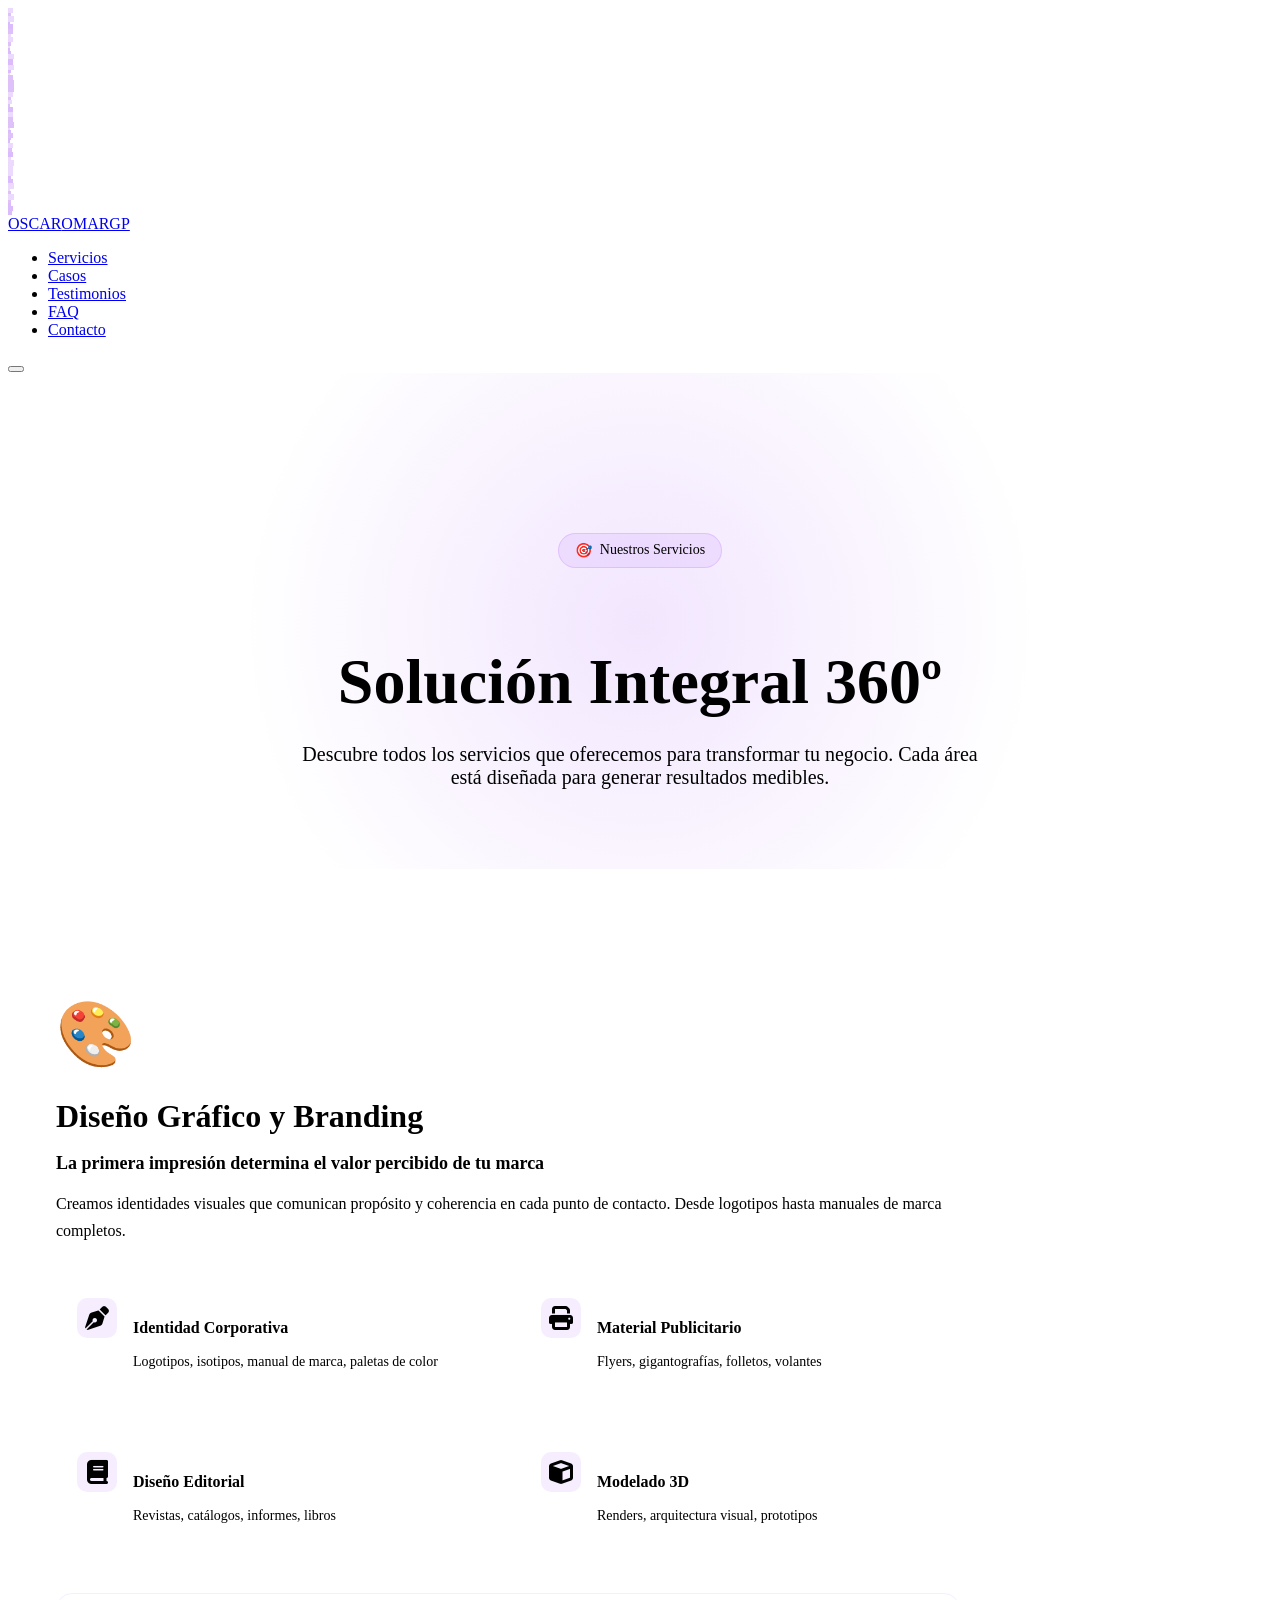
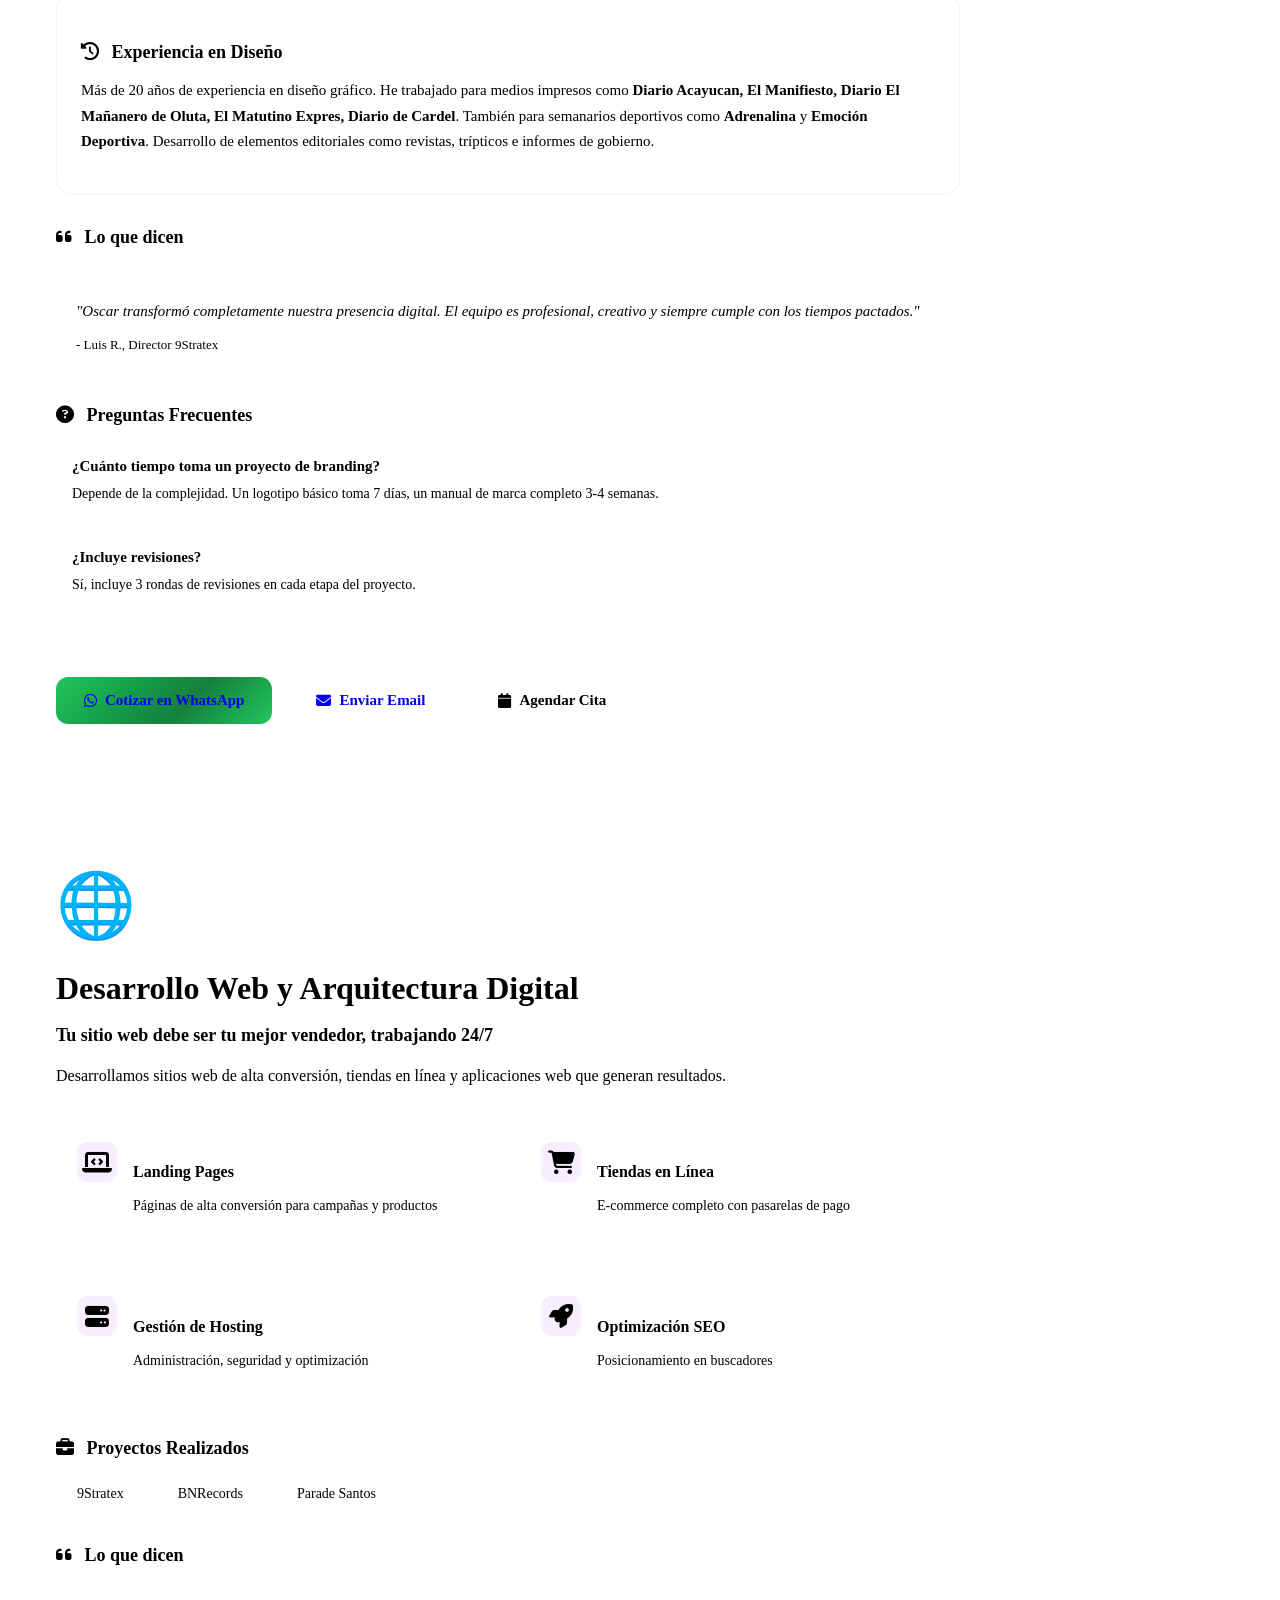
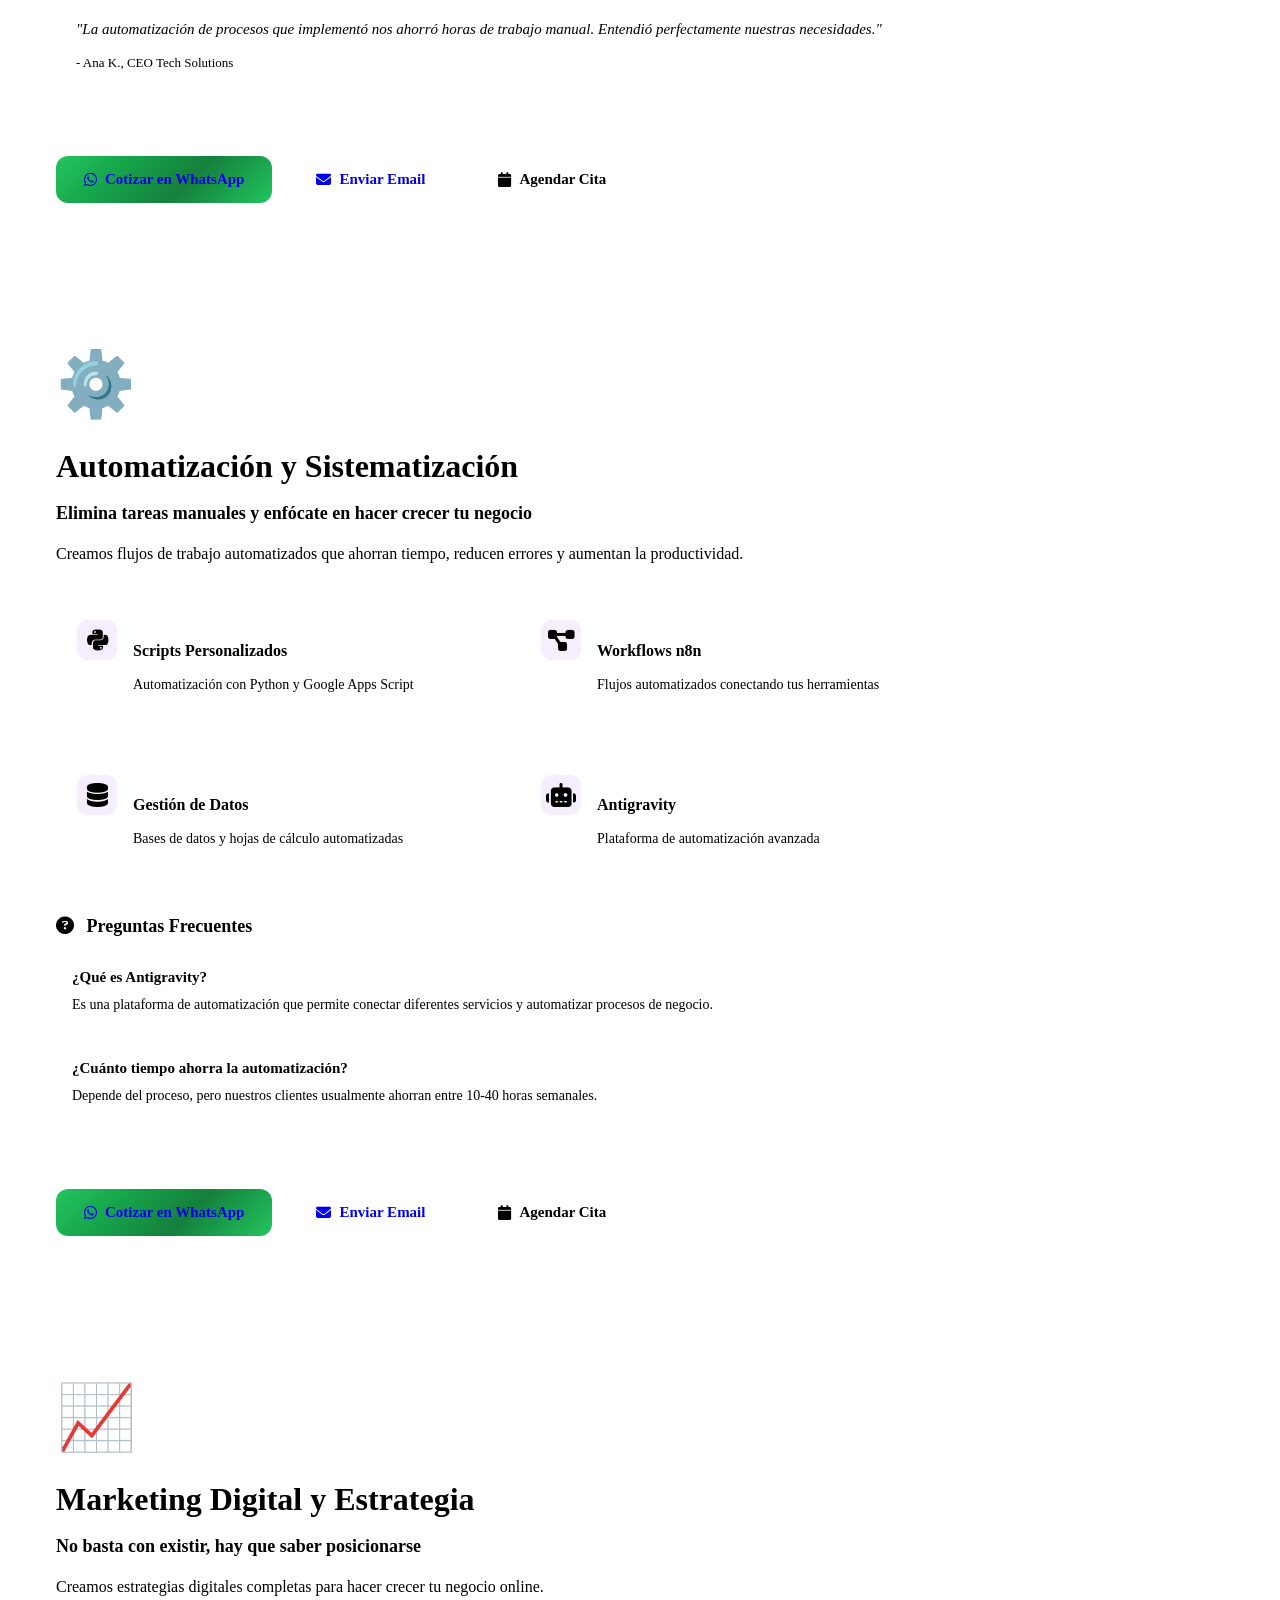
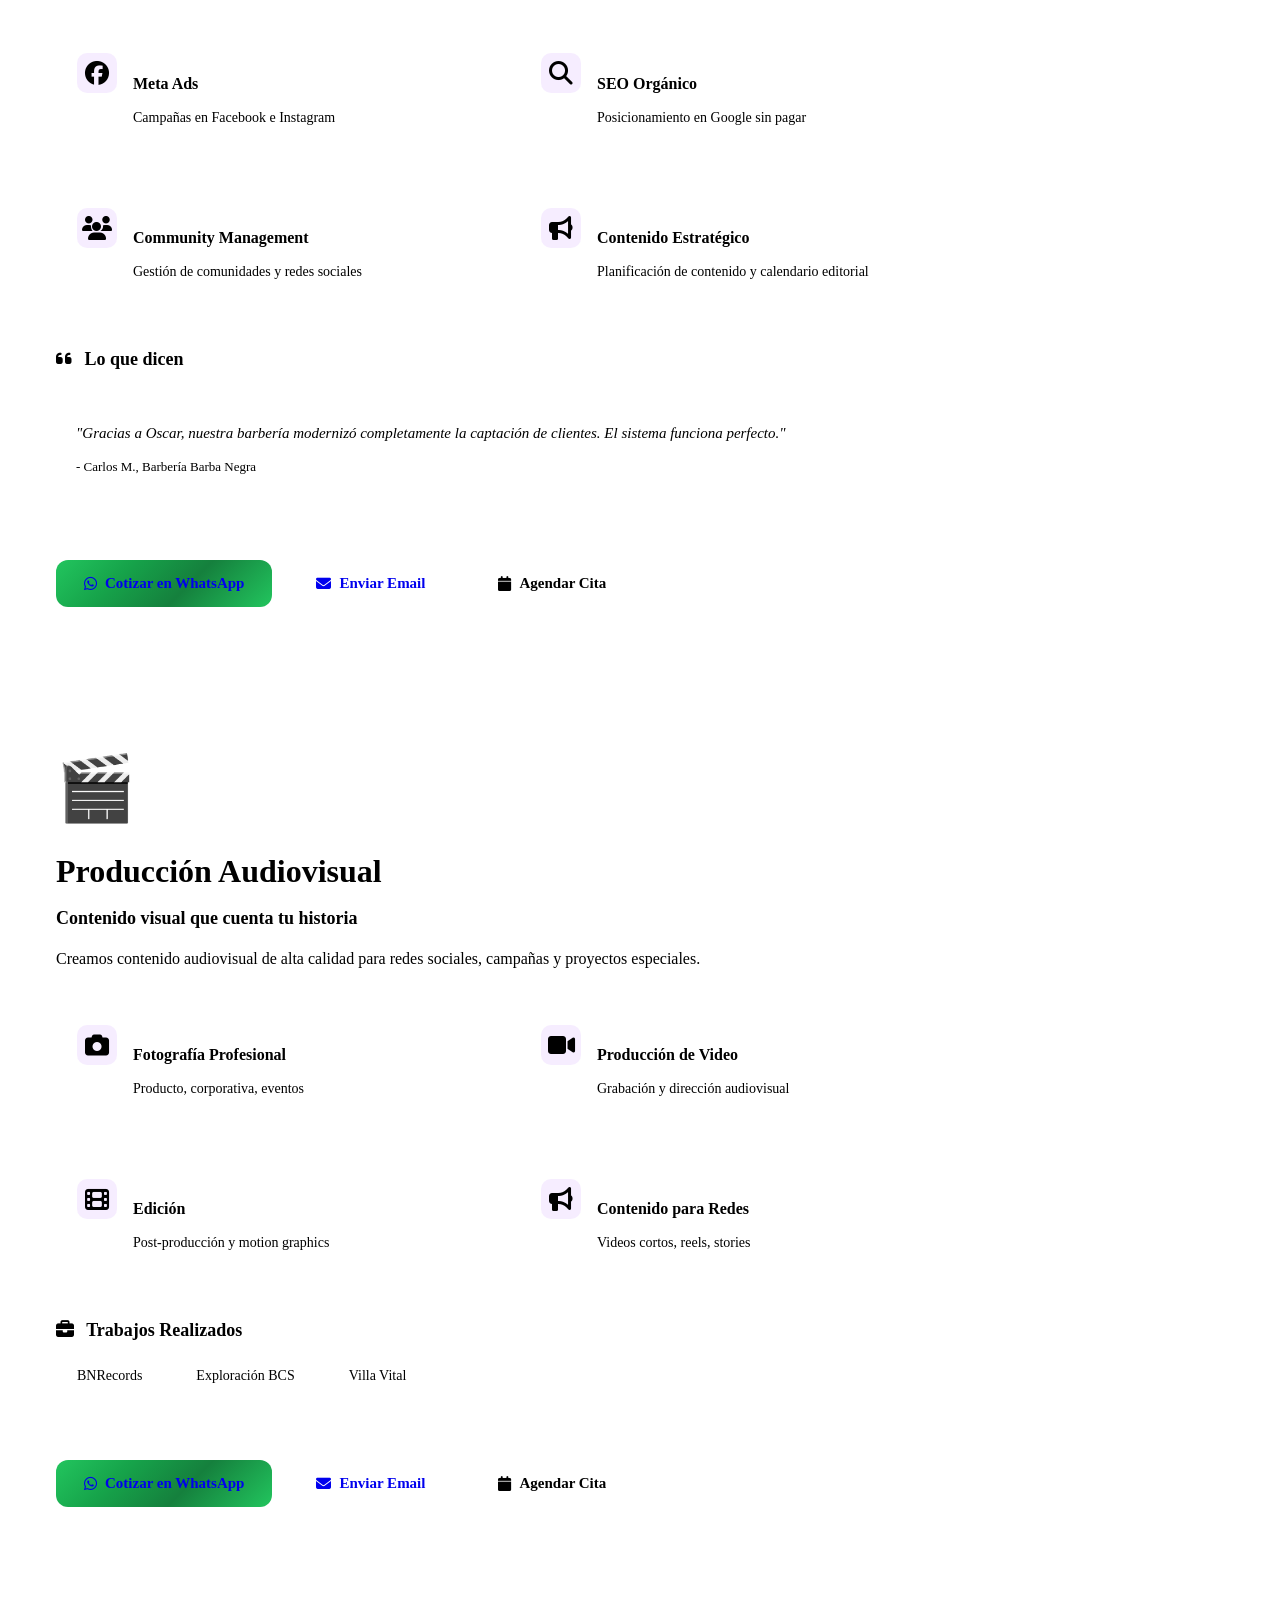
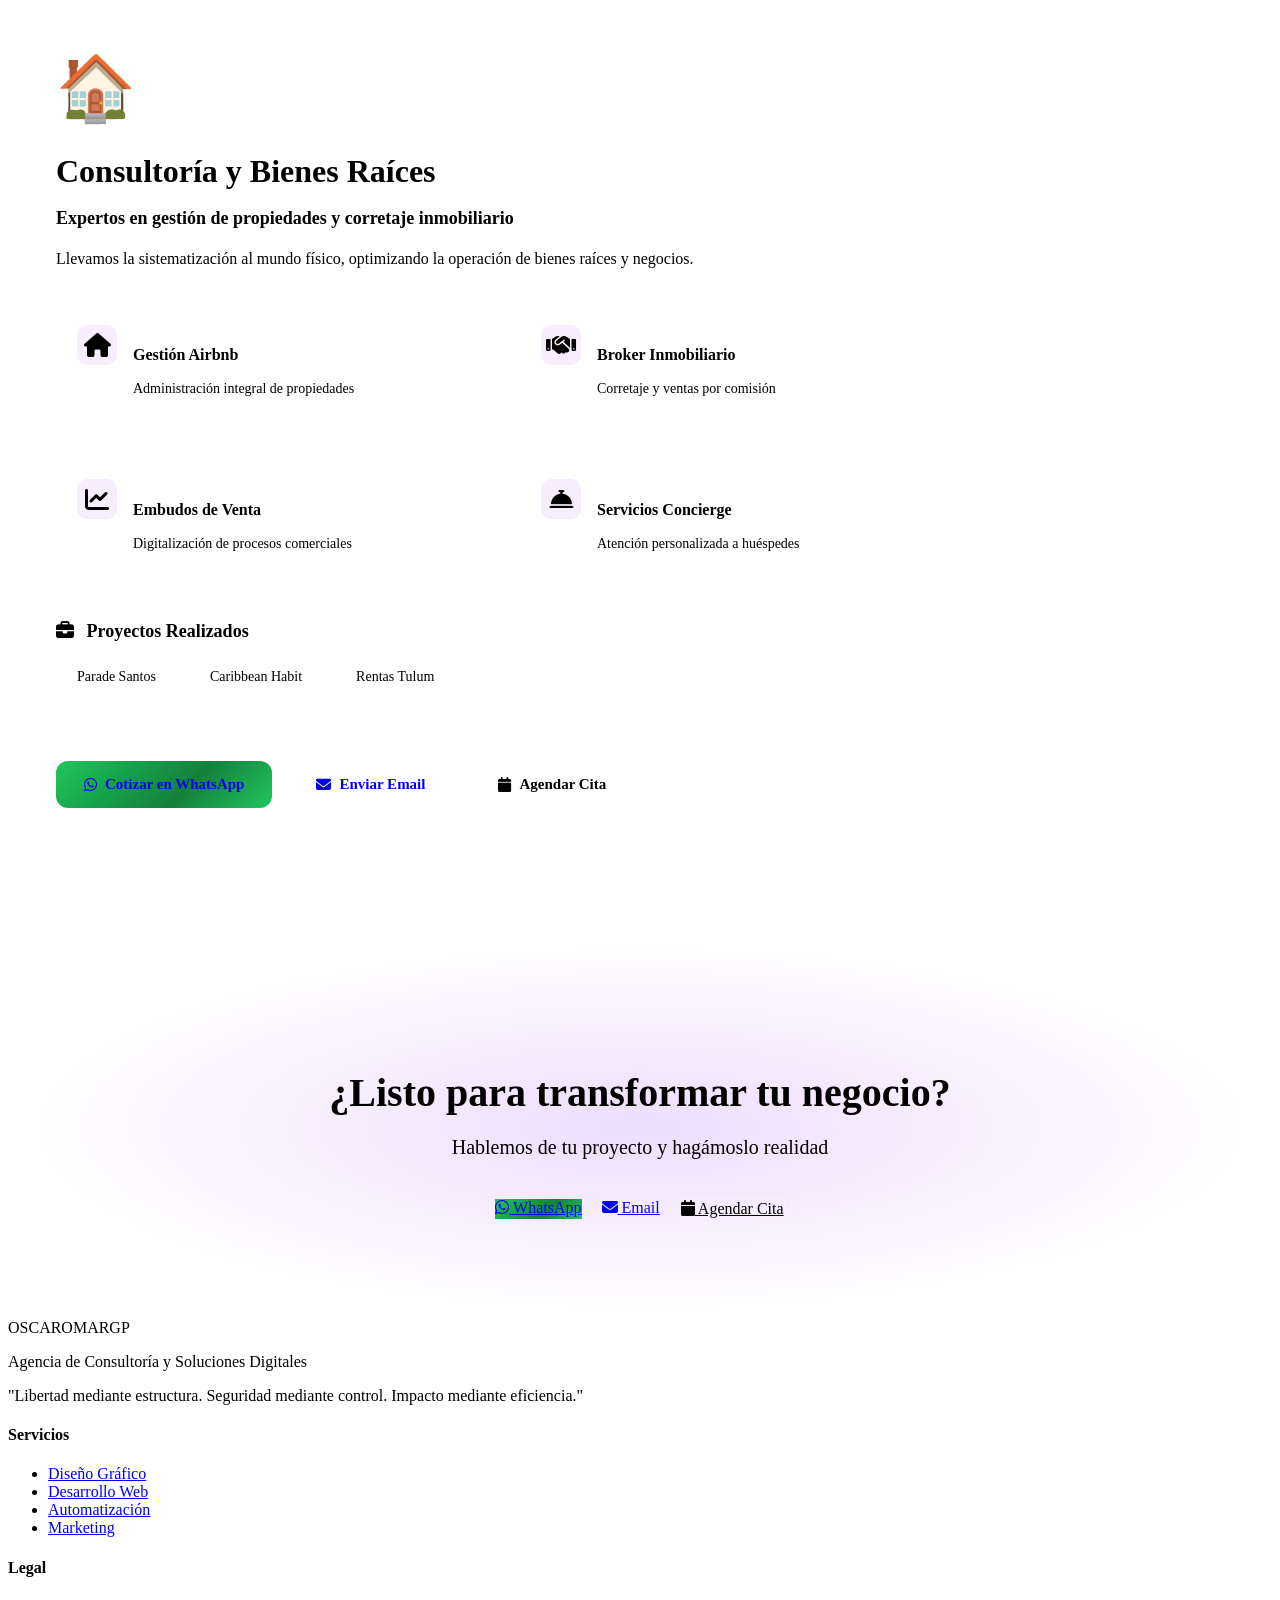
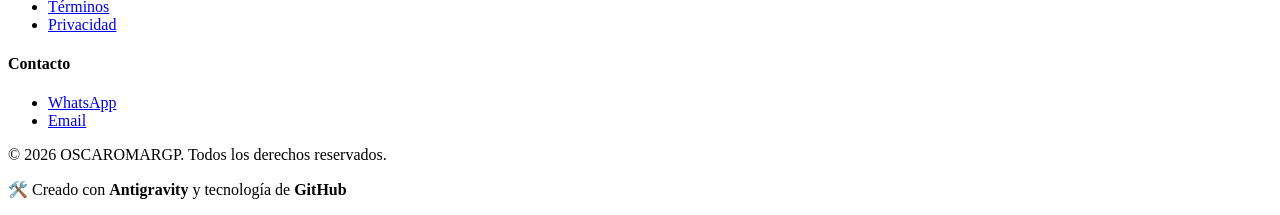
==== servicios/index.html @ 32d08f23 "Nueva estructura: Servicios expandidos, FAQ, Testimonios por servicio, Términos y Privacidad" ====
<!DOCTYPE html>
<html lang="es">
<head>
    <meta charset="UTF-8">
    <meta name="viewport" content="width=device-width, initial-scale=1.0">
    <title>Servicios | OSCAROMARGP - Agencia de Consultoría Digital</title>
    <meta name="description" content="Servicios integrales de diseño gráfico, desarrollo web, automatización, marketing digital y más.">
    
    <link rel="preconnect" href="https://fonts.googleapis.com">
    <link rel="preconnect" href="https://fonts.gstatic.com" crossorigin>
    <link href="https://fonts.googleapis.com/css2?family=Plus+Jakarta+Sans:wght@400;500;600;700;800&family=Inter:wght@400;500;600&display=swap" rel="stylesheet">
    <link rel="stylesheet" href="styles.css">
    <link rel="stylesheet" href="servicios.css">
    <link rel="icon" type="image/png" href="../images/logo.png">
    <link rel="stylesheet" href="https://cdnjs.cloudflare.com/ajax/libs/font-awesome/6.4.0/css/all.min.css">
</head>
<body>
    <div class="particles-container" id="particles"></div>
    
    <nav class="navbar" id="navbar">
        <div class="nav-container">
            <a href="../index.html" class="nav-logo">
                <span class="logo-text">OSCAR<span class="gradient-text">OMARGP</span></span>
            </a>
            <ul class="nav-links" id="navLinks">
                <li><a href="../index.html#servicios" class="nav-link">Servicios</a></li>
                <li><a href="../index.html#casos" class="nav-link">Casos</a></li>
                <li><a href="../index.html#testimonios" class="nav-link">Testimonios</a></li>
                <li><a href="../index.html#faq" class="nav-link">FAQ</a></li>
                <li><a href="../index.html#contacto" class="nav-link">Contacto</a></li>
            </ul>
            <button class="mobile-menu-toggle" id="mobileToggle" aria-label="Menú">
                <span></span><span></span><span></span>
            </button>
        </div>
    </nav>

    <section class="services-hero">
        <div class="hero-bg-gradient"></div>
        <div class="container">
            <span class="hero-label">
                <span class="hero-icon">🎯</span>
                Nuestros Servicios
            </span>
            <h1 class="hero-title">Solución Integral <span class="gradient-text">360º</span></h1>
            <p class="hero-subtitle">
                Descubre todos los servicios que oferecemos para transformar tu negocio. 
                Cada área está diseñada para generar resultados medibles.
            </p>
        </div>
    </section>

    <section class="services-list">
        <div class="container">
            <div class="service-expanded-card glass-card">
                <div class="service-expanded-icon">🎨</div>
                <div class="service-expanded-content">
                    <h2>Diseño Gráfico y Branding</h2>
                    <p class="service-expanded-tagline">La primera impresión determina el valor percibido de tu marca</p>
                    <p class="service-expanded-desc">Creamos identidades visuales que comunican propósito y coherencia en cada punto de contacto. Desde logotipos hasta manuales de marca completos.</p>
                    
                    <div class="service-features-grid">
                        <div class="feature-item">
                            <i class="fas fa-pen-nib"></i>
                            <div>
                                <h4>Identidad Corporativa</h4>
                                <p>Logotipos, isotipos, manual de marca, paletas de color</p>
                            </div>
                        </div>
                        <div class="feature-item">
                            <i class="fas fa-print"></i>
                            <div>
                                <h4>Material Publicitario</h4>
                                <p>Flyers, gigantografías, folletos, volantes</p>
                            </div>
                        </div>
                        <div class="feature-item">
                            <i class="fas fa-book"></i>
                            <div>
                                <h4>Diseño Editorial</h4>
                                <p>Revistas, catálogos, informes, libros</p>
                            </div>
                        </div>
                        <div class="feature-item">
                            <i class="fas fa-cube"></i>
                            <div>
                                <h4>Modelado 3D</h4>
                                <p>Renders, arquitectura visual, prototipos</p>
                            </div>
                        </div>
                    </div>

                    <div class="service-experience">
                        <h4><i class="fas fa-history"></i> Experiencia en Diseño</h4>
                        <p>Más de 20 años de experiencia en diseño gráfico. He trabajado para medios impresos como <strong>Diario Acayucan, El Manifiesto, Diario El Mañanero de Oluta, El Matutino Expres, Diario de Cardel</strong>. También para semanarios deportivos como <strong>Adrenalina</strong> y <strong>Emoción Deportiva</strong>. Desarrollo de elementos editoriales como revistas, trípticos e informes de gobierno.</p>
                    </div>

                    <div class="service-testimonials-mini">
                        <h4><i class="fas fa-quote-left"></i> Lo que dicen</h4>
                        <div class="testimonial-mini-card">
                            <p>"Oscar transformó completamente nuestra presencia digital. El equipo es profesional, creativo y siempre cumple con los tiempos pactados."</p>
                            <span>- Luis R., Director 9Stratex</span>
                        </div>
                    </div>

                    <div class="service-faq-mini">
                        <h4><i class="fas fa-question-circle"></i> Preguntas Frecuentes</h4>
                        <div class="faq-mini-item">
                            <div class="faq-mini-question">¿Cuánto tiempo toma un proyecto de branding?</div>
                            <div class="faq-mini-answer">Depende de la complejidad. Un logotipo básico toma 7 días, un manual de marca completo 3-4 semanas.</div>
                        </div>
                        <div class="faq-mini-item">
                            <div class="faq-mini-question">¿Incluye revisiones?</div>
                            <div class="faq-mini-answer">Sí, incluye 3 rondas de revisiones en cada etapa del proyecto.</div>
                        </div>
                    </div>

                    <div class="service-cta">
                        <a href="https://wa.me/526121078075?text=Hola,%20me%20interesa%20el%20servicio%20de%20Diseño%20Gráfico" target="_blank" class="btn-primary btn-whatsapp">
                            <i class="fab fa-whatsapp"></i> Cotizar en WhatsApp
                        </a>
                        <a href="mailto:oscaromargp@gmail.com?subject=Cotización%20Diseño%20Gráfico" class="btn-secondary">
                            <i class="fas fa-envelope"></i> Enviar Email
                        </a>
                        <a href="https://calendar.app.google/j8BWdaR87a7QCyD58" target="_blank" class="btn-tertiary">
                            <i class="fas fa-calendar"></i> Agendar Cita
                        </a>
                    </div>
                </div>
            </div>

            <div class="service-expanded-card glass-card">
                <div class="service-expanded-icon">🌐</div>
                <div class="service-expanded-content">
                    <h2>Desarrollo Web y Arquitectura Digital</h2>
                    <p class="service-expanded-tagline">Tu sitio web debe ser tu mejor vendedor, trabajando 24/7</p>
                    <p class="service-expanded-desc">Desarrollamos sitios web de alta conversión, tiendas en línea y aplicaciones web que generan resultados.</p>
                    
                    <div class="service-features-grid">
                        <div class="feature-item">
                            <i class="fas fa-laptop-code"></i>
                            <div>
                                <h4>Landing Pages</h4>
                                <p>Páginas de alta conversión para campañas y productos</p>
                            </div>
                        </div>
                        <div class="feature-item">
                            <i class="fas fa-shopping-cart"></i>
                            <div>
                                <h4>Tiendas en Línea</h4>
                                <p>E-commerce completo con pasarelas de pago</p>
                            </div>
                        </div>
                        <div class="feature-item">
                            <i class="fas fa-server"></i>
                            <div>
                                <h4>Gestión de Hosting</h4>
                                <p>Administración, seguridad y optimización</p>
                            </div>
                        </div>
                        <div class="feature-item">
                            <i class="fas fa-rocket"></i>
                            <div>
                                <h4>Optimización SEO</h4>
                                <p>Posicionamiento en buscadores</p>
                            </div>
                        </div>
                    </div>

                    <div class="service-projects">
                        <h4><i class="fas fa-briefcase"></i> Proyectos Realizados</h4>
                        <div class="projects-grid-mini">
                            <a href="https://9stratex.com/" target="_blank" class="project-mini">9Stratex</a>
                            <a href="https://bnrecords.com.mx/" target="_blank" class="project-mini">BNRecords</a>
                            <a href="https://pardesantos.mx/" target="_blank" class="project-mini">Parade Santos</a>
                        </div>
                    </div>

                    <div class="service-testimonials-mini">
                        <h4><i class="fas fa-quote-left"></i> Lo que dicen</h4>
                        <div class="testimonial-mini-card">
                            <p>"La automatización de procesos que implementó nos ahorró horas de trabajo manual. Entendió perfectamente nuestras necesidades."</p>
                            <span>- Ana K., CEO Tech Solutions</span>
                        </div>
                    </div>

                    <div class="service-cta">
                        <a href="https://wa.me/526121078075?text=Hola,%20me%20interesa%20el%20servicio%20de%20Desarrollo%20Web" target="_blank" class="btn-primary btn-whatsapp">
                            <i class="fab fa-whatsapp"></i> Cotizar en WhatsApp
                        </a>
                        <a href="mailto:oscaromargp@gmail.com?subject=Cotización%20Desarrollo%20Web" class="btn-secondary">
                            <i class="fas fa-envelope"></i> Enviar Email
                        </a>
                        <a href="https://calendar.app.google/j8BWdaR87a7QCyD58" target="_blank" class="btn-tertiary">
                            <i class="fas fa-calendar"></i> Agendar Cita
                        </a>
                    </div>
                </div>
            </div>

            <div class="service-expanded-card glass-card">
                <div class="service-expanded-icon">⚙️</div>
                <div class="service-expanded-content">
                    <h2>Automatización y Sistematización</h2>
                    <p class="service-expanded-tagline">Elimina tareas manuales y enfócate en hacer crecer tu negocio</p>
                    <p class="service-expanded-desc">Creamos flujos de trabajo automatizados que ahorran tiempo, reducen errores y aumentan la productividad.</p>
                    
                    <div class="service-features-grid">
                        <div class="feature-item">
                            <i class="fab fa-python"></i>
                            <div>
                                <h4>Scripts Personalizados</h4>
                                <p>Automatización con Python y Google Apps Script</p>
                            </div>
                        </div>
                        <div class="feature-item">
                            <i class="fas fa-project-diagram"></i>
                            <div>
                                <h4>Workflows n8n</h4>
                                <p>Flujos automatizados conectando tus herramientas</p>
                            </div>
                        </div>
                        <div class="feature-item">
                            <i class="fas fa-database"></i>
                            <div>
                                <h4>Gestión de Datos</h4>
                                <p>Bases de datos y hojas de cálculo automatizadas</p>
                            </div>
                        </div>
                        <div class="feature-item">
                            <i class="fas fa-robot"></i>
                            <div>
                                <h4>Antigravity</h4>
                                <p>Plataforma de automatización avanzada</p>
                            </div>
                        </div>
                    </div>

                    <div class="service-faq-mini">
                        <h4><i class="fas fa-question-circle"></i> Preguntas Frecuentes</h4>
                        <div class="faq-mini-item">
                            <div class="faq-mini-question">¿Qué es Antigravity?</div>
                            <div class="faq-mini-answer">Es una plataforma de automatización que permite conectar diferentes servicios y automatizar procesos de negocio.</div>
                        </div>
                        <div class="faq-mini-item">
                            <div class="faq-mini-question">¿Cuánto tiempo ahorra la automatización?</div>
                            <div class="faq-mini-answer">Depende del proceso, pero nuestros clientes usualmente ahorran entre 10-40 horas semanales.</div>
                        </div>
                    </div>

                    <div class="service-cta">
                        <a href="https://wa.me/526121078075?text=Hola,%20me%20interesa%20el%20servicio%20de%20Automatización" target="_blank" class="btn-primary btn-whatsapp">
                            <i class="fab fa-whatsapp"></i> Cotizar en WhatsApp
                        </a>
                        <a href="mailto:oscaromargp@gmail.com?subject=Cotización%20Automatización" class="btn-secondary">
                            <i class="fas fa-envelope"></i> Enviar Email
                        </a>
                        <a href="https://calendar.app.google/j8BWdaR87a7QCyD58" target="_blank" class="btn-tertiary">
                            <i class="fas fa-calendar"></i> Agendar Cita
                        </a>
                    </div>
                </div>
            </div>

            <div class="service-expanded-card glass-card">
                <div class="service-expanded-icon">📈</div>
                <div class="service-expanded-content">
                    <h2>Marketing Digital y Estrategia</h2>
                    <p class="service-expanded-tagline">No basta con existir, hay que saber posicionarse</p>
                    <p class="service-expanded-desc">Creamos estrategias digitales completas para hacer crecer tu negocio online.</p>
                    
                    <div class="service-features-grid">
                        <div class="feature-item">
                            <i class="fab fa-facebook"></i>
                            <div>
                                <h4>Meta Ads</h4>
                                <p>Campañas en Facebook e Instagram</p>
                            </div>
                        </div>
                        <div class="feature-item">
                            <i class="fas fa-search"></i>
                            <div>
                                <h4>SEO Orgánico</h4>
                                <p>Posicionamiento en Google sin pagar</p>
                            </div>
                        </div>
                        <div class="feature-item">
                            <i class="fas fa-users"></i>
                            <div>
                                <h4>Community Management</h4>
                                <p>Gestión de comunidades y redes sociales</p>
                            </div>
                        </div>
                        <div class="feature-item">
                            <i class="fas fa-bullhorn"></i>
                            <div>
                                <h4>Contenido Estratégico</h4>
                                <p>Planificación de contenido y calendario editorial</p>
                            </div>
                        </div>
                    </div>

                    <div class="service-testimonials-mini">
                        <h4><i class="fas fa-quote-left"></i> Lo que dicen</h4>
                        <div class="testimonial-mini-card">
                            <p>"Gracias a Oscar, nuestra barbería modernizó completamente la captación de clientes. El sistema funciona perfecto."</p>
                            <span>- Carlos M., Barbería Barba Negra</span>
                        </div>
                    </div>

                    <div class="service-cta">
                        <a href="https://wa.me/526121078075?text=Hola,%20me%20interesa%20el%20servicio%20de%20Marketing%20Digital" target="_blank" class="btn-primary btn-whatsapp">
                            <i class="fab fa-whatsapp"></i> Cotizar en WhatsApp
                        </a>
                        <a href="mailto:oscaromargp@gmail.com?subject=Cotización%20Marketing%20Digital" class="btn-secondary">
                            <i class="fas fa-envelope"></i> Enviar Email
                        </a>
                        <a href="https://calendar.app.google/j8BWdaR87a7QCyD58" target="_blank" class="btn-tertiary">
                            <i class="fas fa-calendar"></i> Agendar Cita
                        </a>
                    </div>
                </div>
            </div>

            <div class="service-expanded-card glass-card">
                <div class="service-expanded-icon">🎬</div>
                <div class="service-expanded-content">
                    <h2>Producción Audiovisual</h2>
                    <p class="service-expanded-tagline">Contenido visual que cuenta tu historia</p>
                    <p class="service-expanded-desc">Creamos contenido audiovisual de alta calidad para redes sociales, campañas y proyectos especiales.</p>
                    
                    <div class="service-features-grid">
                        <div class="feature-item">
                            <i class="fas fa-camera"></i>
                            <div>
                                <h4>Fotografía Profesional</h4>
                                <p>Producto, corporativa, eventos</p>
                            </div>
                        </div>
                        <div class="feature-item">
                            <i class="fas fa-video"></i>
                            <div>
                                <h4>Producción de Video</h4>
                                <p>Grabación y dirección audiovisual</p>
                            </div>
                        </div>
                        <div class="feature-item">
                            <i class="fas fa-film"></i>
                            <div>
                                <h4>Edición</h4>
                                <p>Post-producción y motion graphics</p>
                            </div>
                        </div>
                        <div class="feature-item">
                            <i class="fas fa-bullhorn"></i>
                            <div>
                                <h4>Contenido para Redes</h4>
                                <p>Videos cortos, reels, stories</p>
                            </div>
                        </div>
                    </div>

                    <div class="service-projects">
                        <h4><i class="fas fa-briefcase"></i> Trabajos Realizados</h4>
                        <div class="projects-grid-mini">
                            <a href="https://bnrecords.com.mx/" target="_blank" class="project-mini">BNRecords</a>
                            <span class="project-mini">Exploración BCS</span>
                            <span class="project-mini">Villa Vital</span>
                        </div>
                    </div>

                    <div class="service-cta">
                        <a href="https://wa.me/526121078075?text=Hola,%20me%20interesa%20el%20servicio%20de%20Producción%20Audiovisual" target="_blank" class="btn-primary btn-whatsapp">
                            <i class="fab fa-whatsapp"></i> Cotizar en WhatsApp
                        </a>
                        <a href="mailto:oscaromargp@gmail.com?subject=Cotización%20Producción%20Audiovisual" class="btn-secondary">
                            <i class="fas fa-envelope"></i> Enviar Email
                        </a>
                        <a href="https://calendar.app.google/j8BWdaR87a7QCyD58" target="_blank" class="btn-tertiary">
                            <i class="fas fa-calendar"></i> Agendar Cita
                        </a>
                    </div>
                </div>
            </div>

            <div class="service-expanded-card glass-card">
                <div class="service-expanded-icon">🏠</div>
                <div class="service-expanded-content">
                    <h2>Consultoría y Bienes Raíces</h2>
                    <p class="service-expanded-tagline">Expertos en gestión de propiedades y corretaje inmobiliario</p>
                    <p class="service-expanded-desc">Llevamos la sistematización al mundo físico, optimizando la operación de bienes raíces y negocios.</p>
                    
                    <div class="service-features-grid">
                        <div class="feature-item">
                            <i class="fas fa-home"></i>
                            <div>
                                <h4>Gestión Airbnb</h4>
                                <p>Administración integral de propiedades</p>
                            </div>
                        </div>
                        <div class="feature-item">
                            <i class="fas fa-handshake"></i>
                            <div>
                                <h4>Broker Inmobiliario</h4>
                                <p>Corretaje y ventas por comisión</p>
                            </div>
                        </div>
                        <div class="feature-item">
                            <i class="fas fa-chart-line"></i>
                            <div>
                                <h4>Embudos de Venta</h4>
                                <p>Digitalización de procesos comerciales</p>
                            </div>
                        </div>
                        <div class="feature-item">
                            <i class="fas fa-concierge-bell"></i>
                            <div>
                                <h4>Servicios Concierge</h4>
                                <p>Atención personalizada a huéspedes</p>
                            </div>
                        </div>
                    </div>

                    <div class="service-projects">
                        <h4><i class="fas fa-briefcase"></i> Proyectos Realizados</h4>
                        <div class="projects-grid-mini">
                            <a href="https://pardesantos.mx/" target="_blank" class="project-mini">Parade Santos</a>
                            <span class="project-mini">Caribbean Habit</span>
                            <span class="project-mini">Rentas Tulum</span>
                        </div>
                    </div>

                    <div class="service-cta">
                        <a href="https://wa.me/526121078075?text=Hola,%20me%20interesa%20el%20servicio%20de%20Consultoría" target="_blank" class="btn-primary btn-whatsapp">
                            <i class="fab fa-whatsapp"></i> Cotizar en WhatsApp
                        </a>
                        <a href="mailto:oscaromargp@gmail.com?subject=Cotización%20Consultoría" class="btn-secondary">
                            <i class="fas fa-envelope"></i> Enviar Email
                        </a>
                        <a href="https://calendar.app.google/j8BWdaR87a7QCyD58" target="_blank" class="btn-tertiary">
                            <i class="fas fa-calendar"></i> Agendar Cita
                        </a>
                    </div>
                </div>
            </div>
        </div>
    </section>

    <section class="cta-section">
        <div class="cta-bg-gradient"></div>
        <div class="container">
            <h2>¿Listo para transformar tu negocio?</h2>
            <p>Hablemos de tu proyecto y hagámoslo realidad</p>
            <div class="cta-buttons">
                <a href="https://wa.me/526121078075" target="_blank" class="btn-primary btn-whatsapp">
                    <i class="fab fa-whatsapp"></i> WhatsApp
                </a>
                <a href="mailto:oscaromargp@gmail.com" class="btn-secondary">
                    <i class="fas fa-envelope"></i> Email
                </a>
                <a href="https://calendar.app.google/j8BWdaR87a7QCyD58" target="_blank" class="btn-tertiary">
                    <i class="fas fa-calendar"></i> Agendar Cita
                </a>
            </div>
        </div>
    </section>

    <footer class="footer">
        <div class="container">
            <div class="footer-grid">
                <div class="footer-brand">
                    <span class="logo-text-footer">OSCAR<span class="gradient-text">OMARGP</span></span>
                    <p class="footer-desc">Agencia de Consultoría y Soluciones Digitales</p>
                    <p class="footer-slogan">"Libertad mediante estructura. Seguridad mediante control. Impacto mediante eficiencia."</p>
                </div>
                <div class="footer-links">
                    <h4>Servicios</h4>
                    <ul>
                        <li><a href="diseno-grafico.html">Diseño Gráfico</a></li>
                        <li><a href="desarrollo-web.html">Desarrollo Web</a></li>
                        <li><a href="automatizacion.html">Automatización</a></li>
                        <li><a href="marketing-digital.html">Marketing</a></li>
                    </ul>
                </div>
                <div class="footer-links">
                    <h4>Legal</h4>
                    <ul>
                        <li><a href="terminos.html">Términos</a></li>
                        <li><a href="privacidad.html">Privacidad</a></li>
                    </ul>
                </div>
                <div class="footer-links">
                    <h4>Contacto</h4>
                    <ul>
                        <li><a href="https://wa.me/526121078075" target="_blank">WhatsApp</a></li>
                        <li><a href="mailto:oscaromargp@gmail.com">Email</a></li>
                    </ul>
                </div>
            </div>
            <div class="footer-bottom">
                <p>&copy; 2026 OSCAROMARGP. Todos los derechos reservados.</p>
                <p class="credits-tech">🛠️ Creado con <strong>Antigravity</strong> y tecnología de <strong>GitHub</strong></p>
            </div>
        </div>
    </footer>

    <script src="../script.js"></script>
</body>
</html>
---- servicios/servicios.css ----
/* Servicios Page Styles */
.services-hero {
    padding: 160px 0 80px;
    text-align: center;
    position: relative;
    overflow: hidden;
}

.services-hero .hero-bg-gradient {
    position: absolute;
    top: -30%;
    left: 50%;
    transform: translateX(-50%);
    width: 800px;
    height: 800px;
    background: radial-gradient(ellipse at center, rgba(168, 85, 247, 0.15) 0%, transparent 70%);
    pointer-events: none;
    z-index: 0;
}

.services-hero .container {
    position: relative;
    z-index: 1;
}

.services-hero .hero-label {
    display: inline-flex;
    align-items: center;
    gap: 8px;
    font-size: 0.875rem;
    font-weight: 500;
    color: var(--primary-400);
    margin-bottom: 24px;
    padding: 8px 16px;
    background: rgba(168, 85, 247, 0.1);
    border: 1px solid rgba(168, 85, 247, 0.2);
    border-radius: 100px;
}

.services-hero .hero-title {
    font-size: 4rem;
    margin-bottom: 24px;
}

.services-hero .hero-subtitle {
    font-size: 1.25rem;
    color: var(--text-secondary);
    max-width: 700px;
    margin: 0 auto;
}

.services-list {
    padding: 80px 0;
}

.services-list .container {
    display: flex;
    flex-direction: column;
    gap: 48px;
    max-width: 1000px;
}

.service-expanded-card {
    padding: 48px;
}

.service-expanded-icon {
    font-size: 4rem;
    margin-bottom: 24px;
}

.service-expanded-content h2 {
    font-size: 2rem;
    margin-bottom: 8px;
}

.service-expanded-tagline {
    font-size: 1.125rem;
    color: var(--primary-400);
    font-weight: 600;
    margin-bottom: 16px;
}

.service-expanded-desc {
    font-size: 1rem;
    color: var(--text-secondary);
    margin-bottom: 32px;
    line-height: 1.7;
}

.service-features-grid {
    display: grid;
    grid-template-columns: repeat(2, 1fr);
    gap: 24px;
    margin-bottom: 32px;
}

.feature-item {
    display: flex;
    align-items: flex-start;
    gap: 16px;
    padding: 20px;
    background: var(--bg-tertiary);
    border-radius: 16px;
    border: 1px solid rgba(255, 255, 255, 0.05);
    transition: all 0.3s ease;
}

.feature-item:hover {
    border-color: rgba(168, 85, 247, 0.3);
}

.feature-item i {
    font-size: 1.5rem;
    color: var(--primary-400);
    width: 40px;
    height: 40px;
    display: flex;
    justify-content: center;
    align-items: center;
    background: rgba(168, 85, 247, 0.1);
    border-radius: 10px;
    flex-shrink: 0;
}

.feature-item h4 {
    font-size: 1rem;
    font-weight: 600;
    margin-bottom: 4px;
}

.feature-item p {
    font-size: 0.875rem;
    color: var(--text-tertiary);
    line-height: 1.5;
}

.service-experience {
    background: var(--bg-tertiary);
    padding: 24px;
    border-radius: 16px;
    margin-bottom: 32px;
    border: 1px solid rgba(168, 85, 247, 0.1);
}

.service-experience h4 {
    font-size: 1.125rem;
    margin-bottom: 12px;
    color: var(--primary-400);
}

.service-experience h4 i {
    margin-right: 8px;
}

.service-experience p {
    font-size: 0.9375rem;
    color: var(--text-secondary);
    line-height: 1.7;
}

.service-experience strong {
    color: var(--text-primary);
}

.service-projects {
    margin-bottom: 32px;
}

.service-projects h4 {
    font-size: 1.125rem;
    margin-bottom: 16px;
    color: var(--primary-400);
}

.service-projects h4 i {
    margin-right: 8px;
}

.projects-grid-mini {
    display: flex;
    flex-wrap: wrap;
    gap: 12px;
}

.project-mini {
    padding: 10px 20px;
    background: var(--bg-tertiary);
    border: 1px solid rgba(255, 255, 255, 0.1);
    border-radius: 8px;
    font-size: 0.875rem;
    color: var(--text-secondary);
    transition: all 0.3s ease;
    text-decoration: none;
}

.project-mini:hover {
    border-color: var(--primary-400);
    color: var(--primary-400);
}

.service-testimonials-mini {
    margin-bottom: 32px;
}

.service-testimonials-mini h4 {
    font-size: 1.125rem;
    margin-bottom: 16px;
    color: var(--primary-400);
}

.service-testimonials-mini h4 i {
    margin-right: 8px;
}

.testimonial-mini-card {
    background: var(--bg-tertiary);
    padding: 20px;
    border-radius: 16px;
    border-left: 3px solid var(--primary-400);
}

.testimonial-mini-card p {
    font-size: 0.9375rem;
    color: var(--text-secondary);
    font-style: italic;
    margin-bottom: 12px;
    line-height: 1.6;
}

.testimonial-mini-card span {
    font-size: 0.8125rem;
    color: var(--text-tertiary);
}

.service-faq-mini {
    margin-bottom: 32px;
}

.service-faq-mini h4 {
    font-size: 1.125rem;
    margin-bottom: 16px;
    color: var(--primary-400);
}

.service-faq-mini h4 i {
    margin-right: 8px;
}

.faq-mini-item {
    margin-bottom: 12px;
    padding: 16px;
    background: var(--bg-tertiary);
    border-radius: 12px;
}

.faq-mini-question {
    font-size: 0.9375rem;
    font-weight: 600;
    margin-bottom: 8px;
    color: var(--text-primary);
}

.faq-mini-answer {
    font-size: 0.875rem;
    color: var(--text-tertiary);
    line-height: 1.6;
}

.service-cta {
    display: flex;
    flex-wrap: wrap;
    gap: 16px;
    padding-top: 32px;
    border-top: 1px solid rgba(255, 255, 255, 0.1);
}

.service-cta .btn-primary,
.service-cta .btn-secondary,
.service-cta .btn-tertiary {
    display: inline-flex;
    align-items: center;
    gap: 8px;
    padding: 14px 28px;
    border-radius: 12px;
    font-weight: 600;
    font-size: 0.9375rem;
    text-decoration: none;
    transition: all 0.3s ease;
}

.btn-tertiary {
    background: transparent;
    border: 1px solid rgba(255, 255, 255, 0.2);
    color: var(--text-primary);
}

.btn-tertiary:hover {
    border-color: var(--primary-400);
    color: var(--primary-400);
}

.btn-whatsapp {
    background: linear-gradient(135deg, #22C55E 0%, #16A34A 30%, #15803D 60%, #22C55E 100%) !important;
    border-color: #22C55E !important;
}

.btn-whatsapp:hover {
    background: linear-gradient(135deg, #16A34A 0%, #22C55E 30%, #16A34A 60%, #22C55E 100%) !important;
    box-shadow: 0 0 0 2px rgba(34, 197, 94, 0.8), 0 8px 40px rgba(34, 197, 94, 0.6) !important;
}

.cta-section {
    padding: 100px 0;
    text-align: center;
    position: relative;
    overflow: hidden;
}

.cta-section .cta-bg-gradient {
    position: absolute;
    top: 0;
    left: 0;
    right: 0;
    bottom: 0;
    background: radial-gradient(ellipse at center, rgba(168, 85, 247, 0.2) 0%, transparent 70%);
    z-index: 0;
}

.cta-section .container {
    position: relative;
    z-index: 1;
}

.cta-section h2 {
    font-size: 2.5rem;
    margin-bottom: 16px;
}

.cta-section p {
    font-size: 1.25rem;
    color: var(--text-secondary);
    margin-bottom: 40px;
}

.cta-section .cta-buttons {
    display: flex;
    justify-content: center;
    gap: 20px;
    flex-wrap: wrap;
}

/* Responsive */
@media (max-width: 768px) {
    .services-hero .hero-title {
        font-size: 2.5rem;
    }
    
    .service-features-grid {
        grid-template-columns: 1fr;
    }
    
    .service-expanded-card {
        padding: 32px 24px;
    }
    
    .service-cta {
        flex-direction: column;
    }
    
    .service-cta .btn-primary,
    .service-cta .btn-secondary,
    .service-cta .btn-tertiary {
        width: 100%;
        justify-content: center;
    }
}
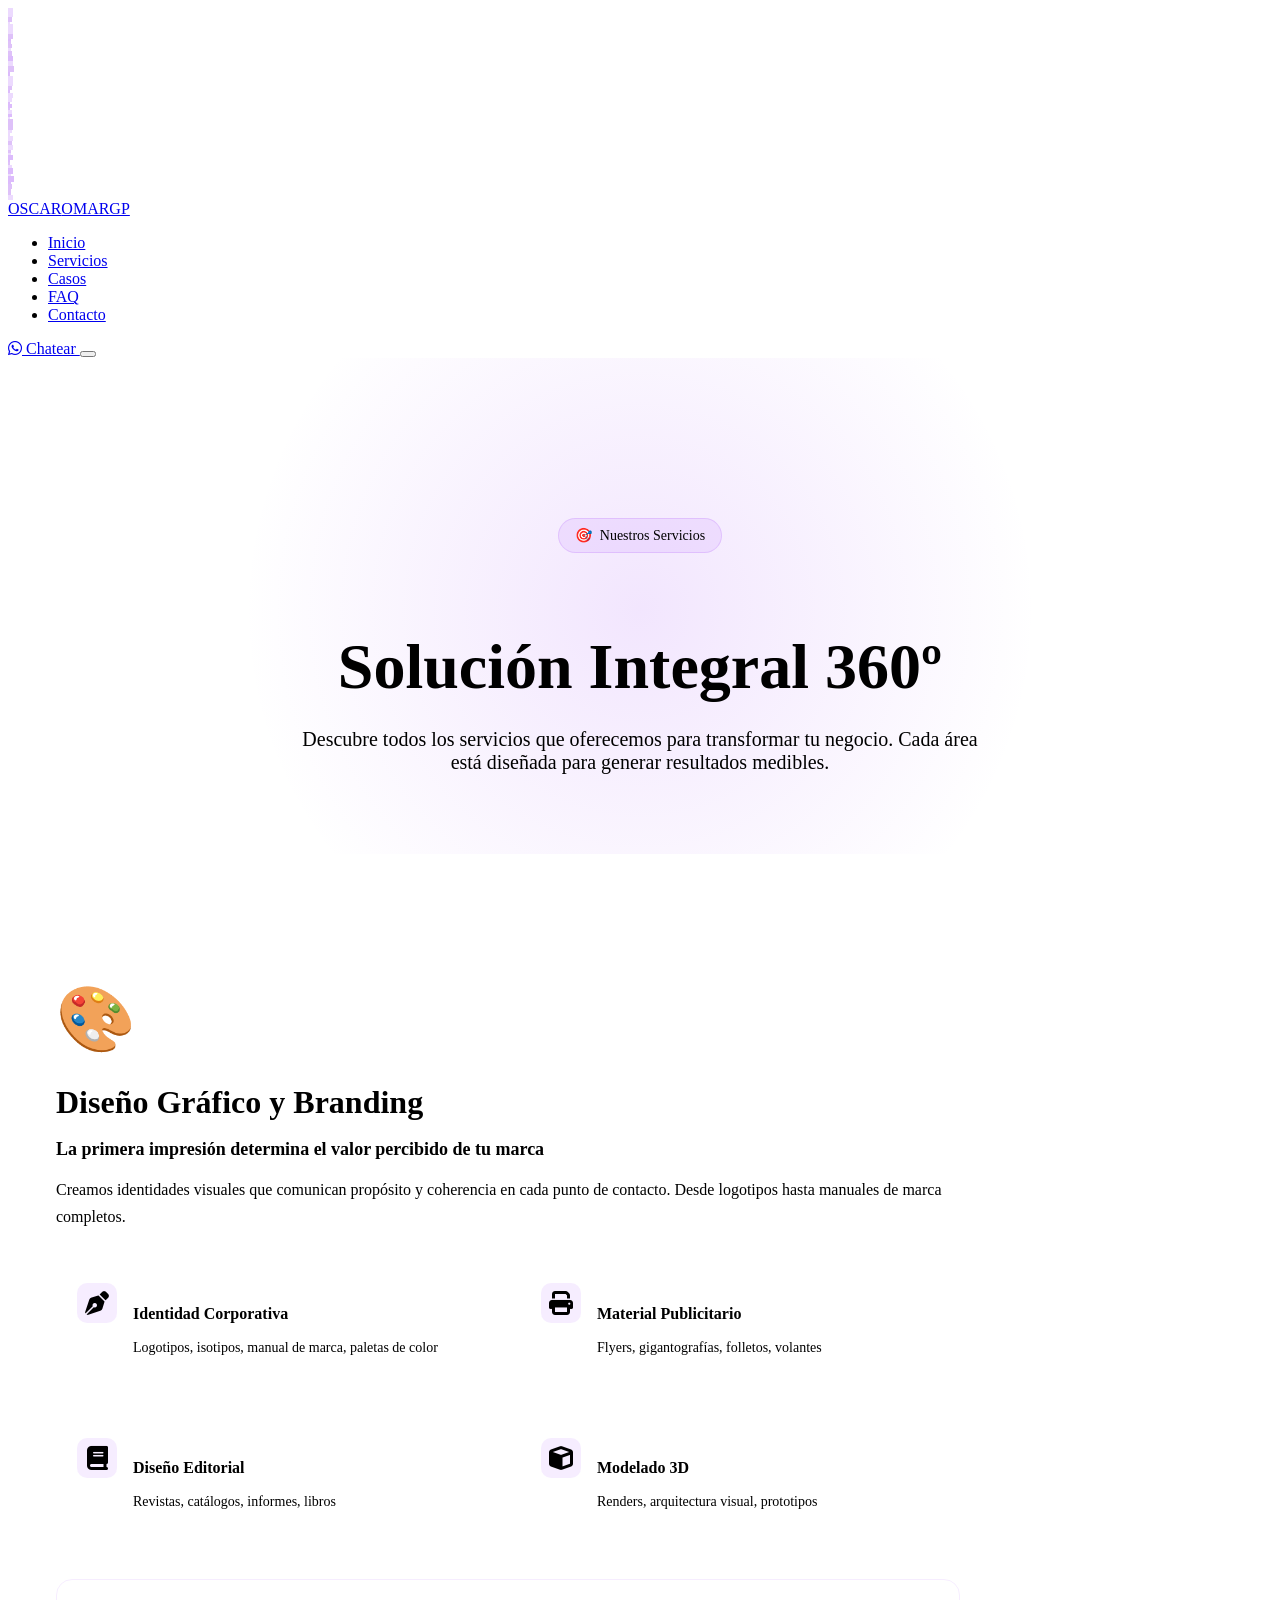
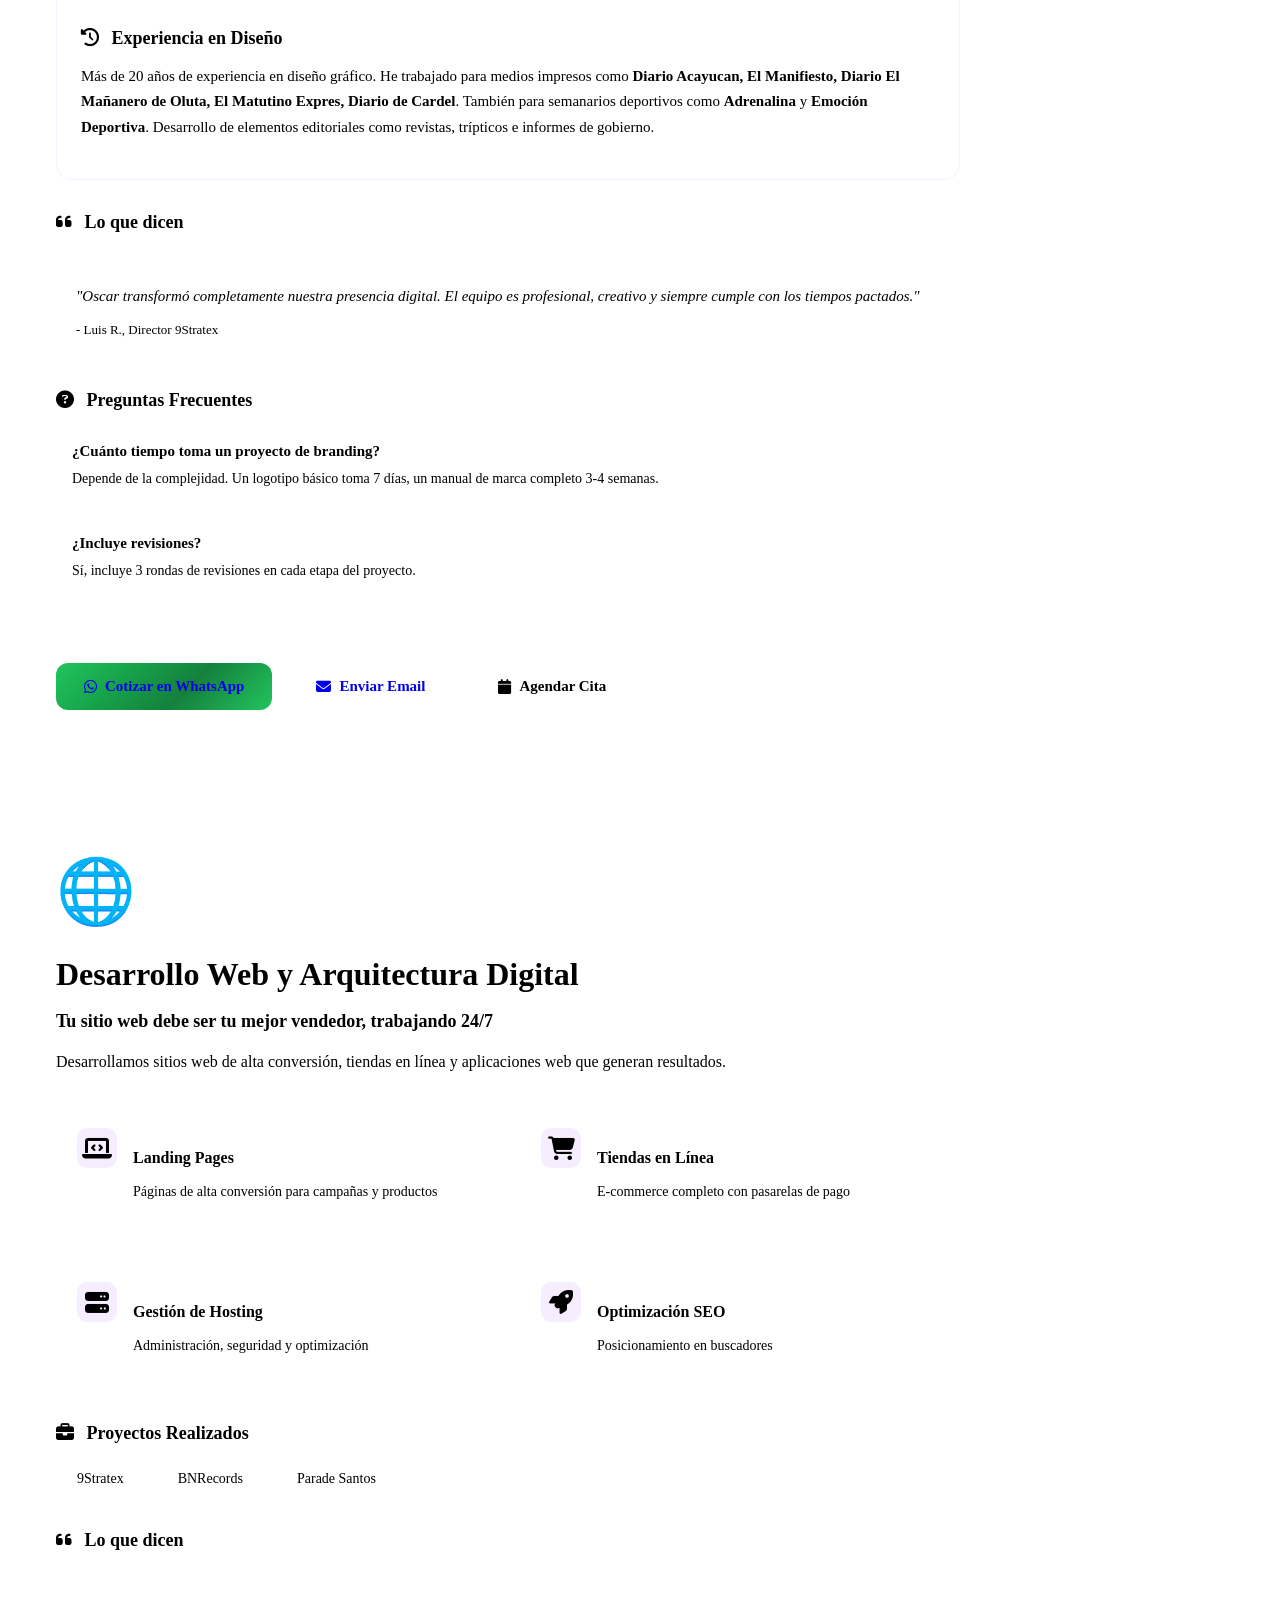
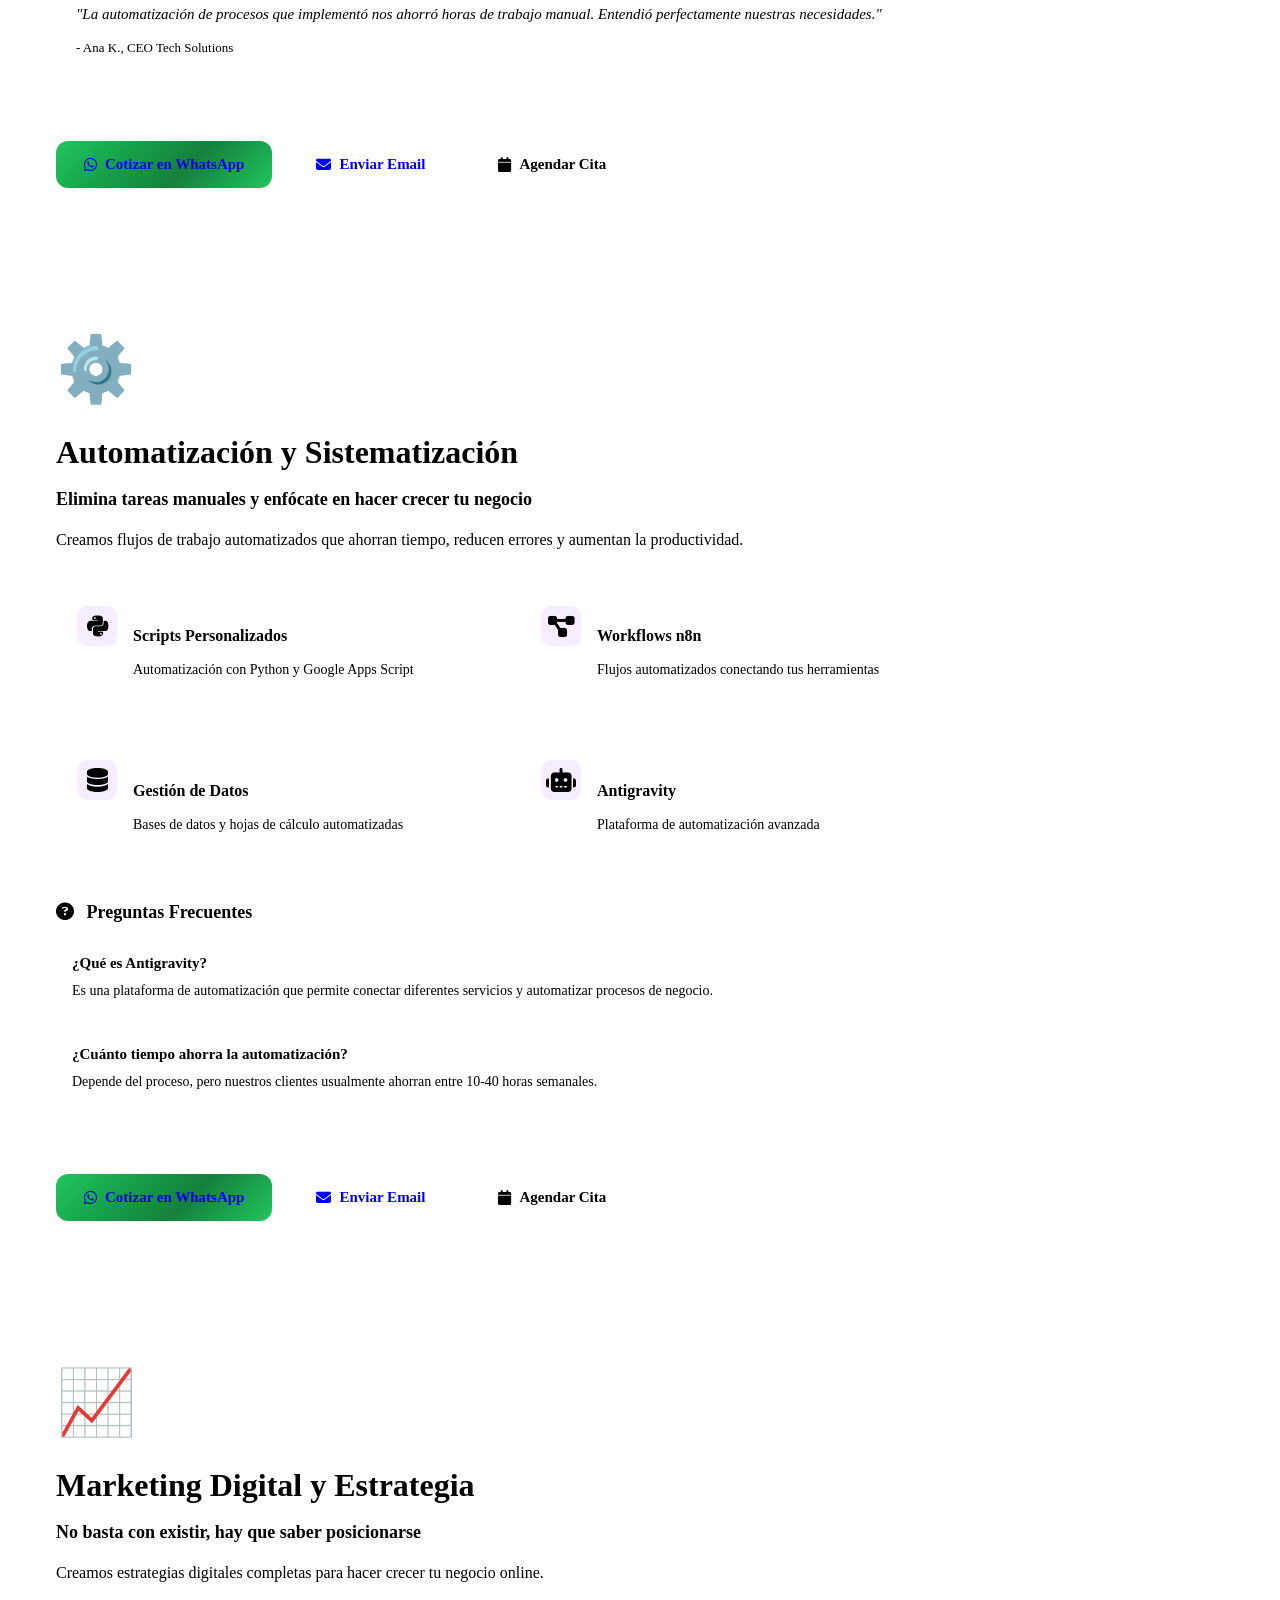
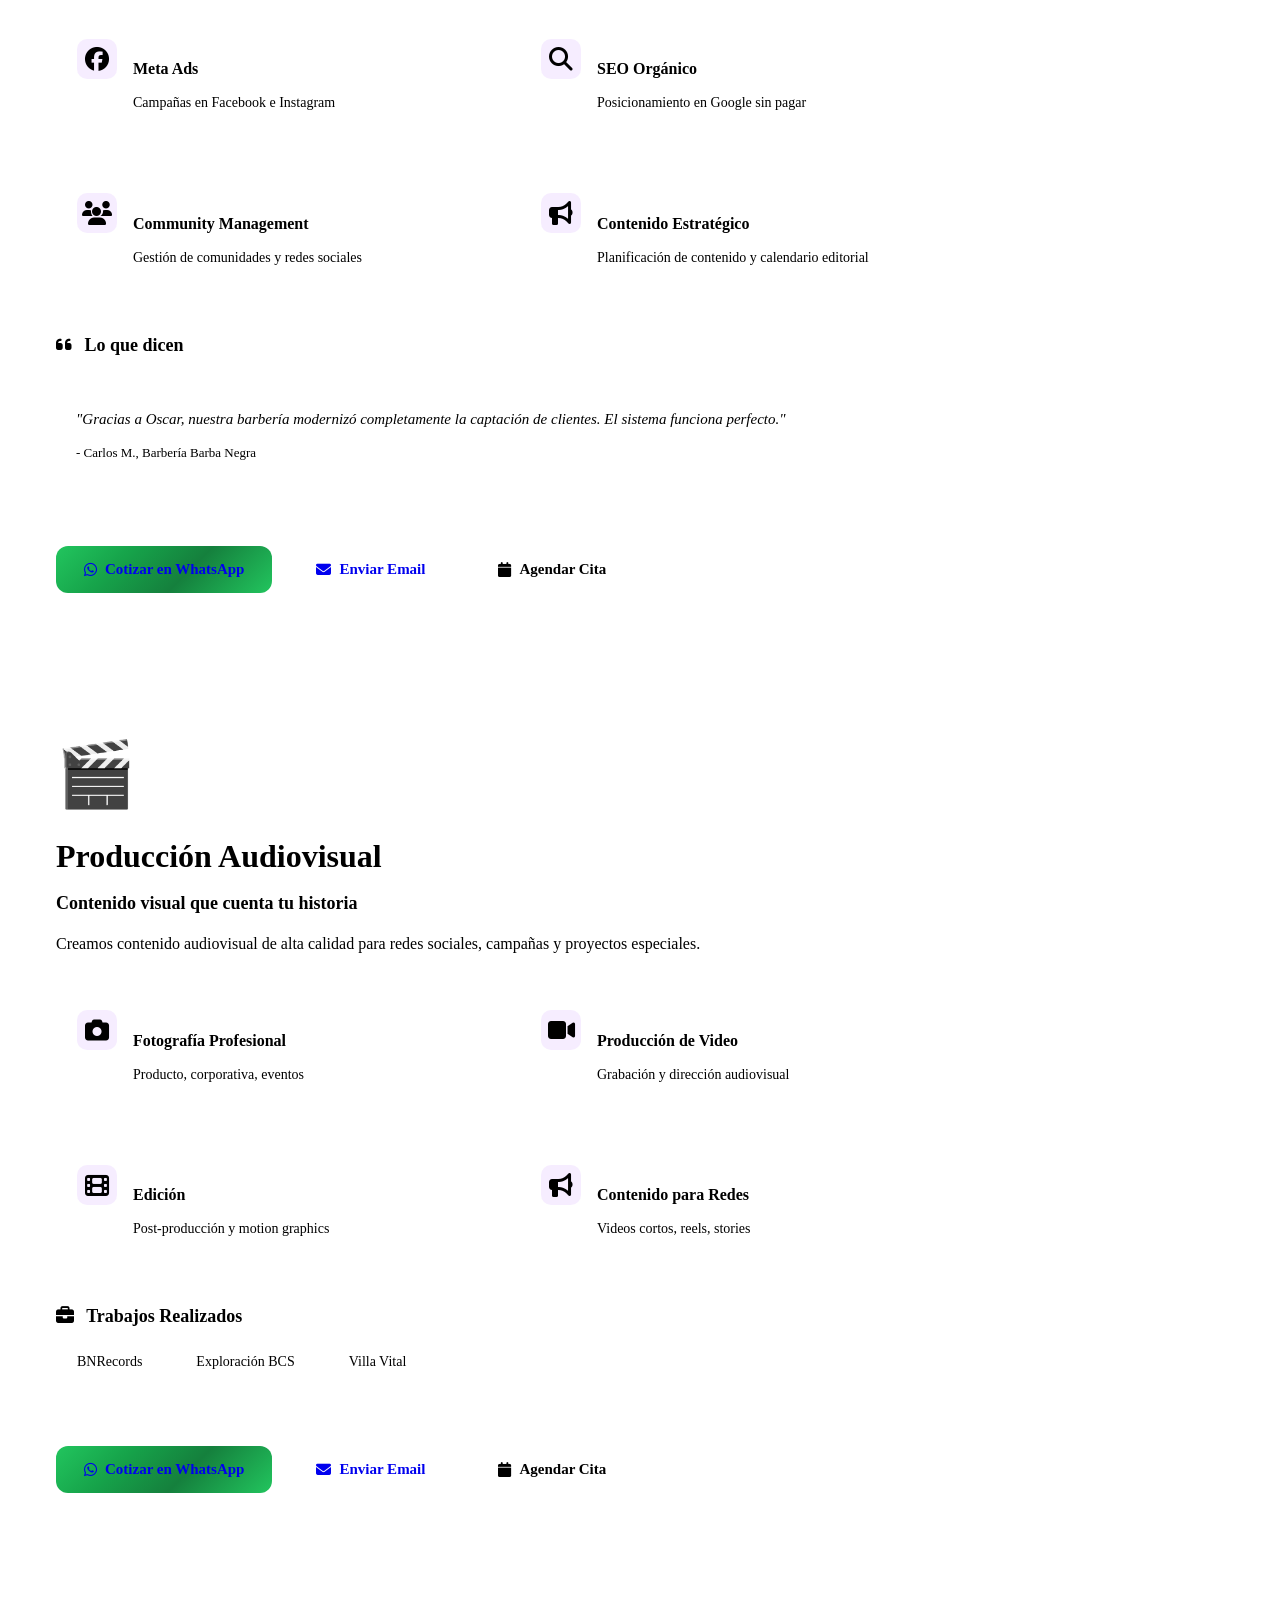
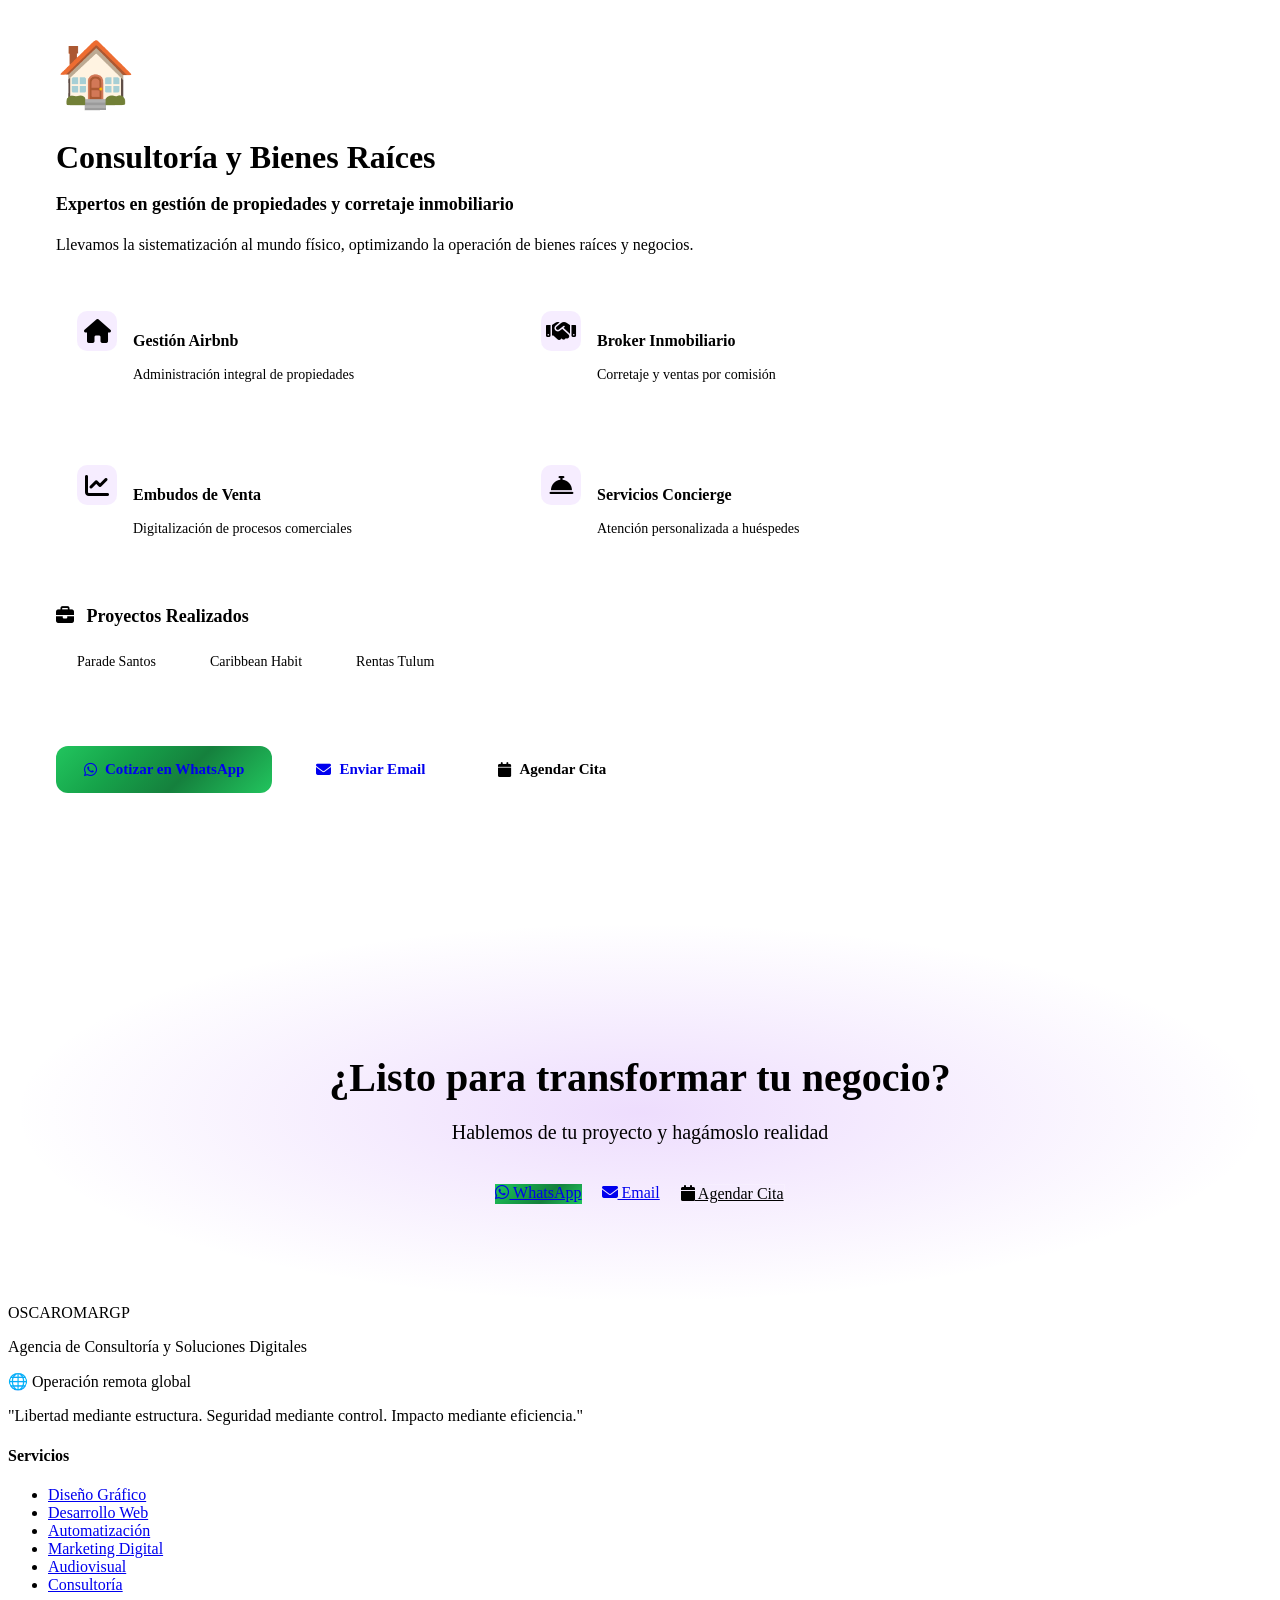
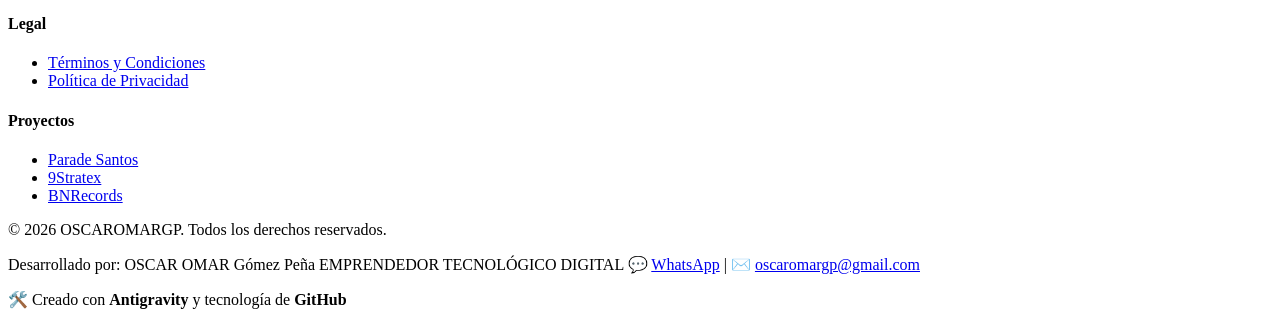
==== commit e83717cf: "feat: Unificar diseño, añadir traducción Google, mejorar copy con técnicas de venta y neuromarketing" ====
--- a/servicios/index.html
+++ b/servicios/index.html
@@ -23,12 +23,15 @@
                 <span class="logo-text">OSCAR<span class="gradient-text">OMARGP</span></span>
             </a>
             <ul class="nav-links" id="navLinks">
+                <li><a href="../index.html" class="nav-link">Inicio</a></li>
                 <li><a href="../index.html#servicios" class="nav-link">Servicios</a></li>
                 <li><a href="../index.html#casos" class="nav-link">Casos</a></li>
-                <li><a href="../index.html#testimonios" class="nav-link">Testimonios</a></li>
                 <li><a href="../index.html#faq" class="nav-link">FAQ</a></li>
                 <li><a href="../index.html#contacto" class="nav-link">Contacto</a></li>
             </ul>
+            <a href="https://wa.me/526121078075" target="_blank" class="btn-whatsapp-nav">
+                <i class="fab fa-whatsapp"></i> Chatear
+            </a>
             <button class="mobile-menu-toggle" id="mobileToggle" aria-label="Menú">
                 <span></span><span></span><span></span>
             </button>
@@ -471,6 +474,7 @@
                 <div class="footer-brand">
                     <span class="logo-text-footer">OSCAR<span class="gradient-text">OMARGP</span></span>
                     <p class="footer-desc">Agencia de Consultoría y Soluciones Digitales</p>
+                    <p class="footer-location">🌐 Operación remota global</p>
                     <p class="footer-slogan">"Libertad mediante estructura. Seguridad mediante control. Impacto mediante eficiencia."</p>
                 </div>
                 <div class="footer-links">
@@ -479,31 +483,56 @@
                         <li><a href="diseno-grafico.html">Diseño Gráfico</a></li>
                         <li><a href="desarrollo-web.html">Desarrollo Web</a></li>
                         <li><a href="automatizacion.html">Automatización</a></li>
-                        <li><a href="marketing-digital.html">Marketing</a></li>
+                        <li><a href="marketing-digital.html">Marketing Digital</a></li>
+                        <li><a href="audiovisual.html">Audiovisual</a></li>
+                        <li><a href="consultoria.html">Consultoría</a></li>
                     </ul>
                 </div>
                 <div class="footer-links">
                     <h4>Legal</h4>
                     <ul>
-                        <li><a href="terminos.html">Términos</a></li>
-                        <li><a href="privacidad.html">Privacidad</a></li>
+                        <li><a href="../legal/terminos.html">Términos y Condiciones</a></li>
+                        <li><a href="../legal/privacidad.html">Política de Privacidad</a></li>
                     </ul>
                 </div>
                 <div class="footer-links">
-                    <h4>Contacto</h4>
+                    <h4>Proyectos</h4>
                     <ul>
-                        <li><a href="https://wa.me/526121078075" target="_blank">WhatsApp</a></li>
-                        <li><a href="mailto:oscaromargp@gmail.com">Email</a></li>
+                        <li><a href="https://pardesantos.mx/" target="_blank">Parade Santos</a></li>
+                        <li><a href="https://9stratex.com/" target="_blank">9Stratex</a></li>
+                        <li><a href="https://bnrecords.com.mx/" target="_blank">BNRecords</a></li>
                     </ul>
                 </div>
             </div>
             <div class="footer-bottom">
-                <p>&copy; 2026 OSCAROMARGP. Todos los derechos reservados.</p>
-                <p class="credits-tech">🛠️ Creado con <strong>Antigravity</strong> y tecnología de <strong>GitHub</strong></p>
+                <div class="credits">
+                    <p class="credits-main">&copy; 2026 OSCAROMARGP. Todos los derechos reservados.</p>
+                    <p class="credits-developer">
+                        <span class="credits-label">Desarrollado por:</span>
+                        <span class="credits-name">OSCAR OMAR Gómez Peña</span>
+                        <span class="credits-title">EMPRENDEDOR TECNOLÓGICO DIGITAL</span>
+                        <span class="credits-contact">
+                            💬 <a href="https://wa.me/526121078075" target="_blank">WhatsApp</a> | 
+                            ✉️ <a href="mailto:oscaromargp@gmail.com">oscaromargp@gmail.com</a>
+                        </span>
+                    </p>
+                    <p class="credits-tech">
+                        <span>🛠️ Creado con <strong>Antigravity</strong> y tecnología de <strong>GitHub</strong></span>
+                    </p>
+                </div>
             </div>
         </div>
     </footer>
 
     <script src="../script.js"></script>
+    
+    <!-- Google Translate Widget -->
+    <div id="google_translate_element" style="position: fixed; bottom: 20px; right: 20px; z-index: 9999;"></div>
+    <script type="text/javascript">
+        function googleTranslateElementInit() {
+            new google.translate.TranslateElement({pageLanguage: 'es', includedLanguages: 'en,es,pt,fr,de', layout: google.translate.TranslateElement.InlineLayout.SIMPLE, gaTrack: true, gaId: 'UA-XXXXXXXXX-X'}, 'google_translate_element');
+        }
+    </script>
+    <script type="text/javascript" src="//translate.google.com/translate_a/element.js?cb=googleTranslateElementInit"></script>
 </body>
 </html>
